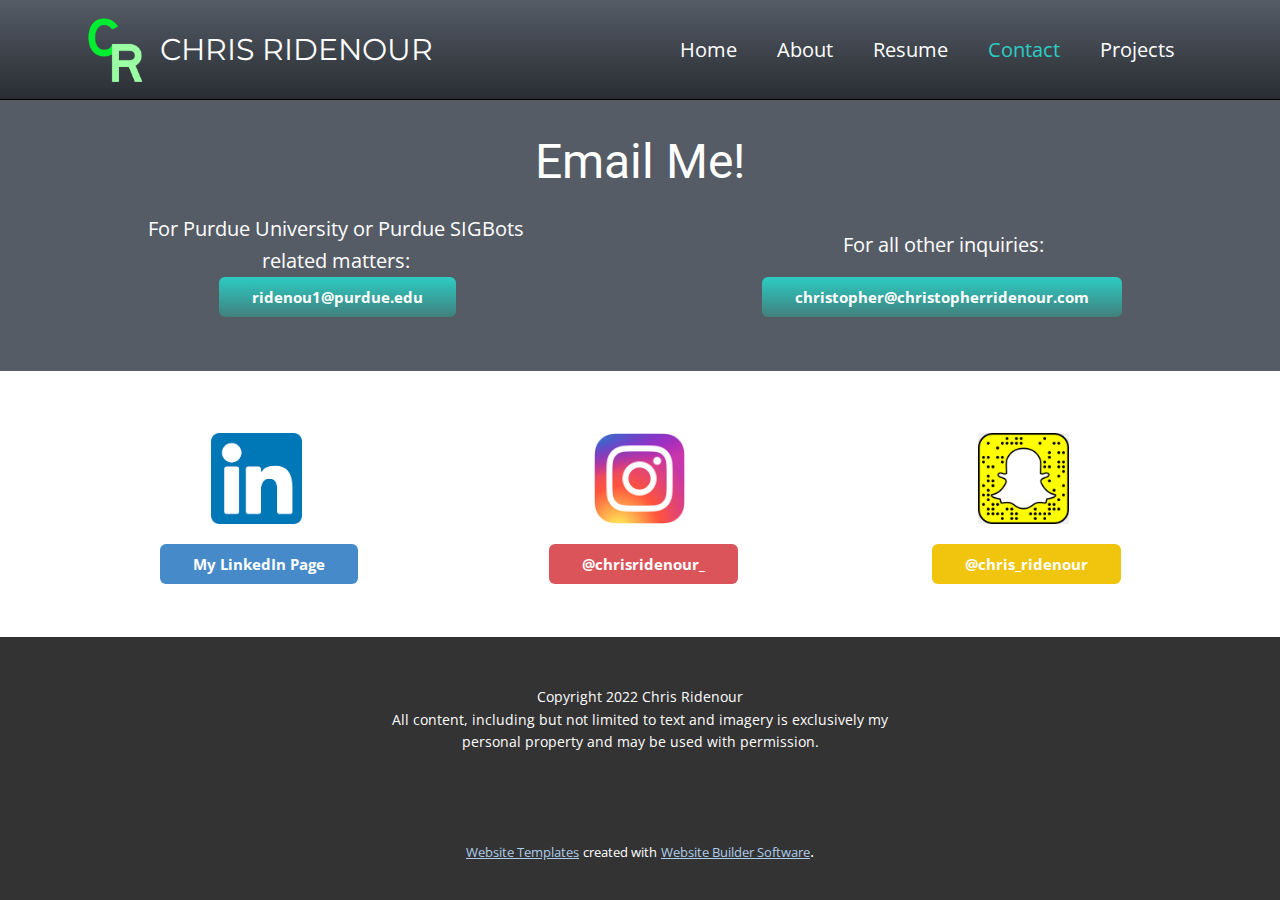
==== Contact.html @ 2ab5c4d6 "Copying Current Export" ====
<!DOCTYPE html>
<html style="font-size: 16px;">
  <head>
    <meta name="viewport" content="width=device-width, initial-scale=1.0">
    <meta charset="utf-8">
    <meta name="keywords" content="Contact Me">
    <meta name="description" content="">
    <meta name="page_type" content="np-template-header-footer-from-plugin">
    <title>Contact</title>
    <link rel="stylesheet" href="nicepage.css" media="screen">
<link rel="stylesheet" href="Contact.css" media="screen">
    <script class="u-script" type="text/javascript" src="jquery.js" defer=""></script>
    <script class="u-script" type="text/javascript" src="nicepage.js" defer=""></script>
    <meta name="generator" content="Nicepage 4.7.1, nicepage.com">
    <link id="u-theme-google-font" rel="stylesheet" href="https://fonts.googleapis.com/css?family=Roboto:100,100i,300,300i,400,400i,500,500i,700,700i,900,900i|Open+Sans:300,300i,400,400i,500,500i,600,600i,700,700i,800,800i">
    <link id="u-page-google-font" rel="stylesheet" href="https://fonts.googleapis.com/css?family=Montserrat:100,100i,200,200i,300,300i,400,400i,500,500i,600,600i,700,700i,800,800i,900,900i">
    
    
    
    <script type="application/ld+json">{
		"@context": "http://schema.org",
		"@type": "Organization",
		"name": "",
		"logo": "images/webpageicon3.png"
}</script>
    <meta name="theme-color" content="#478ac9">
    <meta property="og:title" content="Contact">
    <meta property="og:type" content="website">
  </head>
  <body class="u-body u-xl-mode"><header class="u-border-1 u-border-black u-border-no-left u-border-no-right u-border-no-top u-clearfix u-gradient u-header u-header" id="sec-76c2"><div class="u-clearfix u-sheet u-sheet-1">
        <a href="https://www.christopherridenour.com" class="u-align-left u-image u-logo u-image-1" data-image-width="751" data-image-height="858" title="Logo">
          <img src="images/webpageicon3.png" class="u-logo-image u-logo-image-1">
        </a>
        <p class="u-custom-font u-font-montserrat u-text u-text-body-alt-color u-text-default u-text-1">CHRIS RIDENOUR</p>
        <nav class="u-align-right u-menu u-menu-dropdown u-offcanvas u-menu-1">
          <div class="menu-collapse" style="font-size: 1.25rem; letter-spacing: 0px;">
            <a class="u-button-style u-custom-left-right-menu-spacing u-custom-padding-bottom u-custom-text-active-color u-custom-text-color u-custom-text-hover-color u-custom-top-bottom-menu-spacing u-nav-link u-text-active-palette-1-base u-text-hover-palette-2-base u-text-palette-4-dark-2" href="#" style="">
              <svg class="u-svg-link" viewBox="0 0 24 24"><use xmlns:xlink="http://www.w3.org/1999/xlink" xlink:href="#menu-hamburger"></use></svg>
              <svg class="u-svg-content" version="1.1" id="menu-hamburger" viewBox="0 0 16 16" x="0px" y="0px" xmlns:xlink="http://www.w3.org/1999/xlink" xmlns="http://www.w3.org/2000/svg"><g><rect y="1" width="16" height="2"></rect><rect y="7" width="16" height="2"></rect><rect y="13" width="16" height="2"></rect>
</g></svg>
            </a>
          </div>
          <div class="u-custom-menu u-nav-container">
            <ul class="u-nav u-unstyled u-nav-1"><li class="u-nav-item"><a class="u-button-style u-nav-link u-text-active-palette-4-dark-1 u-text-body-alt-color u-text-hover-palette-4-dark-3" href="Home.html" style="padding: 10px 20px;">Home</a>
</li><li class="u-nav-item"><a class="u-button-style u-nav-link u-text-active-palette-4-dark-1 u-text-body-alt-color u-text-hover-palette-4-dark-3" href="About.html" style="padding: 10px 20px;">About</a>
</li><li class="u-nav-item"><a class="u-button-style u-nav-link u-text-active-palette-4-dark-1 u-text-body-alt-color u-text-hover-palette-4-dark-3" href="Resume.html" style="padding: 10px 20px;">Resume</a>
</li><li class="u-nav-item"><a class="u-button-style u-nav-link u-text-active-palette-4-dark-1 u-text-body-alt-color u-text-hover-palette-4-dark-3" href="Contact.html" style="padding: 10px 20px;">Contact</a>
</li><li class="u-nav-item"><a class="u-button-style u-nav-link u-text-active-palette-4-dark-1 u-text-body-alt-color u-text-hover-palette-4-dark-3" href="Projects.html" style="padding: 10px 20px;">Projects</a>
</li></ul>
          </div>
          <div class="u-custom-menu u-nav-container-collapse">
            <div class="u-black u-container-style u-inner-container-layout u-opacity u-opacity-95 u-sidenav">
              <div class="u-inner-container-layout u-sidenav-overflow">
                <div class="u-menu-close"></div>
                <ul class="u-align-center u-nav u-popupmenu-items u-unstyled u-nav-2"><li class="u-nav-item"><a class="u-button-style u-nav-link" href="Home.html">Home</a>
</li><li class="u-nav-item"><a class="u-button-style u-nav-link" href="About.html">About</a>
</li><li class="u-nav-item"><a class="u-button-style u-nav-link" href="Resume.html">Resume</a>
</li><li class="u-nav-item"><a class="u-button-style u-nav-link" href="Contact.html">Contact</a>
</li><li class="u-nav-item"><a class="u-button-style u-nav-link" href="Projects.html">Projects</a>
</li></ul>
              </div>
            </div>
            <div class="u-black u-menu-overlay u-opacity u-opacity-70"></div>
          </div>
        </nav>
      </div></header>
    <section class="u-clearfix u-palette-5-dark-2 u-section-1" id="sec-0498">
      <div class="u-clearfix u-sheet u-valign-middle-lg u-sheet-1">
        <h1 class="u-text u-text-default u-text-1">Email Me!</h1>
        <p class="u-align-center u-text u-text-2">For Purdue University or Purdue SIGBots related matters:</p>
        <p class="u-align-center u-text u-text-3">For all other inquiries:</p>
        <a href="mailto:christopher@christopherridenour.com" class="u-border-none u-btn u-btn-round u-button-style u-gradient u-hover-palette-1-light-1 u-none u-radius-6 u-text-hover-palette-4-dark-3 u-text-white u-btn-1">christopher@christopherridenour.com</a>
        <a href="mailto:ridenou1@purdue.edu" class="u-border-none u-btn u-btn-round u-button-style u-gradient u-hover-palette-1-light-1 u-none u-radius-6 u-text-hover-palette-4-dark-3 u-text-white u-btn-2">ridenou1@purdue.edu</a>
      </div>
    </section>
    <section class="u-align-center u-clearfix u-white u-section-2" id="sec-2ced">
      <div class="u-clearfix u-sheet u-valign-middle-lg u-valign-middle-xl u-sheet-1">
        <div class="u-expanded-width u-layout-grid u-list u-list-1">
          <div class="u-repeater u-repeater-1">
            <div class="u-align-center u-container-style u-list-item u-repeater-item">
              <div class="u-container-layout u-similar-container u-valign-middle u-container-layout-1"><span class="u-file-icon u-icon u-icon-1"><img src="images/download.png" alt=""></span>
              </div>
            </div>
            <div class="u-align-center u-container-style u-list-item u-repeater-item">
              <div class="u-container-layout u-similar-container u-valign-middle u-container-layout-2"><span class="u-file-icon u-icon u-icon-2"><img src="images/Instagram_logo_2016.svg.webp" alt=""></span>
              </div>
            </div>
            <div class="u-align-center u-container-style u-list-item u-repeater-item">
              <div class="u-container-layout u-similar-container u-valign-middle u-container-layout-3"><span class="u-file-icon u-icon u-icon-3"><img src="images/png-transparent-snapchat-logo-snapchat-logo-snap-inc-snapchat-text-smiley-sticker.png" alt=""></span>
              </div>
            </div>
          </div>
        </div>
        <a href="https://www.linkedin.com/in/chrisjridenour/" class="u-btn u-btn-round u-button-style u-hover-palette-1-light-1 u-palette-1-base u-radius-6 u-btn-1">My LinkedIn Page</a>
        <a href="https://www.instagram.com/chrisridenour_/" class="u-border-none u-btn u-btn-round u-button-style u-hover-palette-2-dark-1 u-palette-2-base u-radius-6 u-btn-2">@chrisridenour_</a>
        <a href="https://www.snapchat.com/add/chris_ridenour?share_id=NzA5QkUx&amp;locale=en_US" class="u-border-none u-btn u-btn-round u-button-style u-hover-palette-3-light-1 u-palette-3-base u-radius-6 u-text-white u-btn-3">@chris_ridenour</a>
      </div>
    </section>
    
    
    <footer class="u-align-center u-clearfix u-footer u-grey-80 u-footer" id="sec-2fef"><div class="u-clearfix u-sheet u-sheet-1">
        <p class="u-align-center u-small-text u-text u-text-variant u-text-1">Copyright 2022 Chris Ridenour<br>All content, including but not limited to text and imagery is exclusively my personal property and may be used with permission.<br>
        </p>
      </div></footer>
    <section class="u-backlink u-clearfix u-grey-80">
      <a class="u-link" href="https://nicepage.com/website-templates" target="_blank">
        <span>Website Templates</span>
      </a>
      <p class="u-text">
        <span>created with</span>
      </p>
      <a class="u-link" href="" target="_blank">
        <span>Website Builder Software</span>
      </a>. 
    </section>
  </body>
</html>
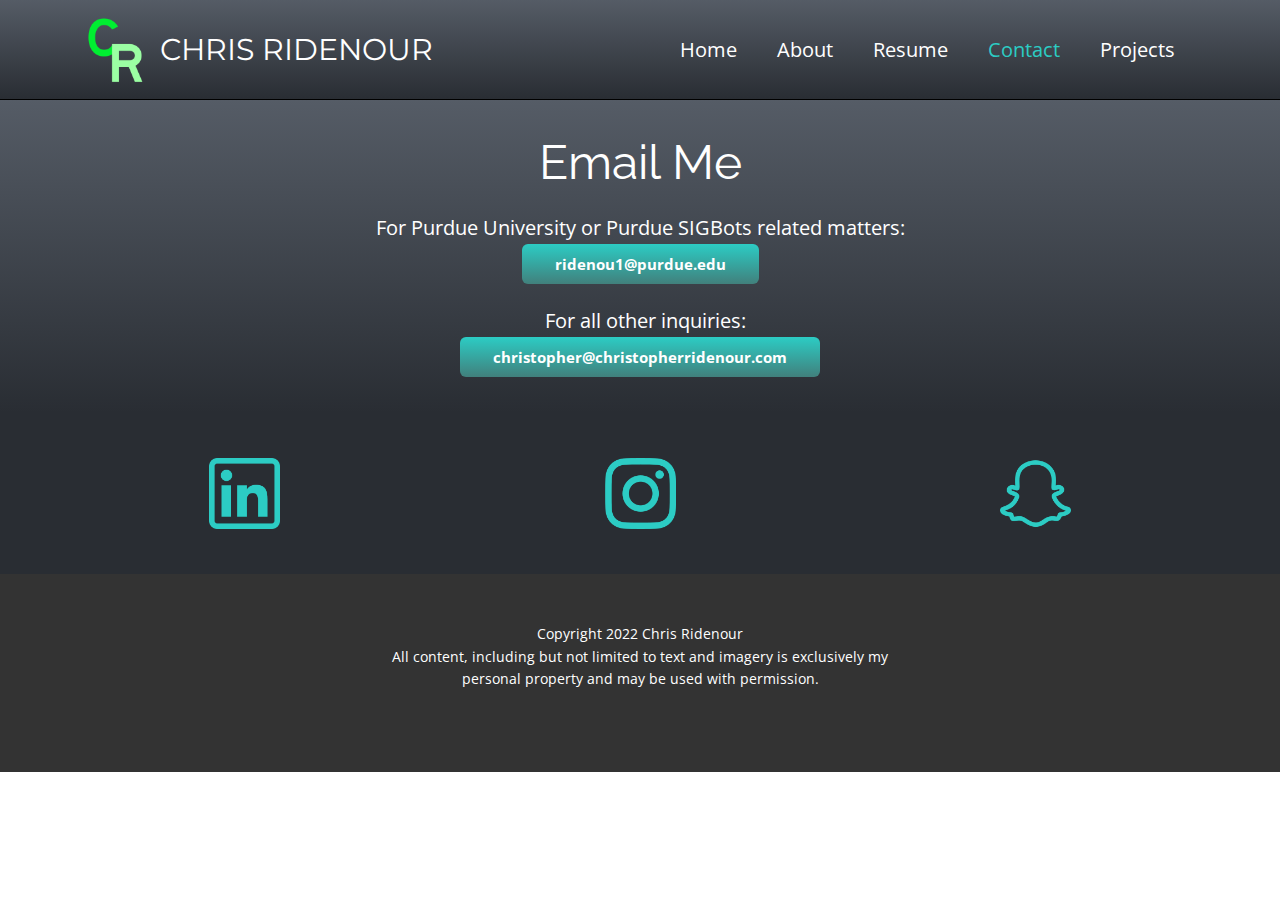
==== commit dbe11bc0: "Remove footer - add python to new repo" ====
--- a/Contact.html
+++ b/Contact.html
@@ -13,7 +13,7 @@
     <script class="u-script" type="text/javascript" src="nicepage.js" defer=""></script>
     <meta name="generator" content="Nicepage 4.7.1, nicepage.com">
     <link id="u-theme-google-font" rel="stylesheet" href="https://fonts.googleapis.com/css?family=Roboto:100,100i,300,300i,400,400i,500,500i,700,700i,900,900i|Open+Sans:300,300i,400,400i,500,500i,600,600i,700,700i,800,800i">
-    <link id="u-page-google-font" rel="stylesheet" href="https://fonts.googleapis.com/css?family=Montserrat:100,100i,200,200i,300,300i,400,400i,500,500i,600,600i,700,700i,800,800i,900,900i">
+    <link id="u-page-google-font" rel="stylesheet" href="https://fonts.googleapis.com/css?family=Raleway:100,100i,200,200i,300,300i,400,400i,500,500i,600,600i,700,700i,800,800i,900,900i|Montserrat:100,100i,200,200i,300,300i,400,400i,500,500i,600,600i,700,700i,800,800i,900,900i">
     
     
     
@@ -64,36 +64,29 @@
           </div>
         </nav>
       </div></header>
-    <section class="u-clearfix u-palette-5-dark-2 u-section-1" id="sec-0498">
-      <div class="u-clearfix u-sheet u-valign-middle-lg u-sheet-1">
-        <h1 class="u-text u-text-default u-text-1">Email Me!</h1>
-        <p class="u-align-center u-text u-text-2">For Purdue University or Purdue SIGBots related matters:</p>
-        <p class="u-align-center u-text u-text-3">For all other inquiries:</p>
-        <a href="mailto:christopher@christopherridenour.com" class="u-border-none u-btn u-btn-round u-button-style u-gradient u-hover-palette-1-light-1 u-none u-radius-6 u-text-hover-palette-4-dark-3 u-text-white u-btn-1">christopher@christopherridenour.com</a>
-        <a href="mailto:ridenou1@purdue.edu" class="u-border-none u-btn u-btn-round u-button-style u-gradient u-hover-palette-1-light-1 u-none u-radius-6 u-text-hover-palette-4-dark-3 u-text-white u-btn-2">ridenou1@purdue.edu</a>
+    <section class="u-clearfix u-gradient u-section-1" id="sec-0498">
+      <div class="u-clearfix u-sheet u-valign-middle-lg u-valign-middle-xl u-sheet-1">
+        <h1 class="u-custom-font u-font-raleway u-text u-text-body-alt-color u-text-default u-text-1">Email Me</h1>
+        <p class="u-align-center u-text u-text-body-alt-color u-text-2">For Purdue University or Purdue SIGBots related matters:</p>
+        <a href="mailto:ridenou1@purdue.edu" class="u-border-none u-btn u-btn-round u-button-style u-gradient u-hover-palette-1-light-1 u-none u-radius-6 u-text-hover-palette-4-dark-3 u-text-white u-btn-1">ridenou1@purdue.edu</a>
+        <p class="u-align-right u-text u-text-body-alt-color u-text-3">For all other inquiries:</p>
+        <a href="mailto:christopher@christopherridenour.com" class="u-border-none u-btn u-btn-round u-button-style u-gradient u-hover-palette-1-light-1 u-none u-radius-6 u-text-hover-palette-4-dark-3 u-text-white u-btn-2">christopher@christopherridenour.com</a>
       </div>
     </section>
-    <section class="u-align-center u-clearfix u-white u-section-2" id="sec-2ced">
-      <div class="u-clearfix u-sheet u-valign-middle-lg u-valign-middle-xl u-sheet-1">
-        <div class="u-expanded-width u-layout-grid u-list u-list-1">
-          <div class="u-repeater u-repeater-1">
-            <div class="u-align-center u-container-style u-list-item u-repeater-item">
-              <div class="u-container-layout u-similar-container u-valign-middle u-container-layout-1"><span class="u-file-icon u-icon u-icon-1"><img src="images/download.png" alt=""></span>
-              </div>
-            </div>
-            <div class="u-align-center u-container-style u-list-item u-repeater-item">
-              <div class="u-container-layout u-similar-container u-valign-middle u-container-layout-2"><span class="u-file-icon u-icon u-icon-2"><img src="images/Instagram_logo_2016.svg.webp" alt=""></span>
-              </div>
-            </div>
-            <div class="u-align-center u-container-style u-list-item u-repeater-item">
-              <div class="u-container-layout u-similar-container u-valign-middle u-container-layout-3"><span class="u-file-icon u-icon u-icon-3"><img src="images/png-transparent-snapchat-logo-snapchat-logo-snap-inc-snapchat-text-smiley-sticker.png" alt=""></span>
-              </div>
-            </div>
-          </div>
+    <section class="u-clearfix u-palette-5-dark-3 u-section-2" id="sec-c8b1">
+      <div class="u-clearfix u-sheet u-valign-middle u-sheet-1">
+        <div class="u-social-icons u-spacing-10 u-social-icons-1">
+          <a class="u-social-url" title="LinkedIn" target="_blank" href="https://www.linkedin.com/in/chrisjridenour/"><span class="u-file-icon u-icon u-social-facebook u-social-icon u-text-palette-4-dark-1 u-icon-1"><img src="images/6.png" alt=""></span>
+          </a>
         </div>
-        <a href="https://www.linkedin.com/in/chrisjridenour/" class="u-btn u-btn-round u-button-style u-hover-palette-1-light-1 u-palette-1-base u-radius-6 u-btn-1">My LinkedIn Page</a>
-        <a href="https://www.instagram.com/chrisridenour_/" class="u-border-none u-btn u-btn-round u-button-style u-hover-palette-2-dark-1 u-palette-2-base u-radius-6 u-btn-2">@chrisridenour_</a>
-        <a href="https://www.snapchat.com/add/chris_ridenour?share_id=NzA5QkUx&amp;locale=en_US" class="u-border-none u-btn u-btn-round u-button-style u-hover-palette-3-light-1 u-palette-3-base u-radius-6 u-text-white u-btn-3">@chris_ridenour</a>
+        <div class="u-social-icons u-spacing-10 u-social-icons-2">
+          <a class="u-social-url" title="facebook" target="_blank" href="https://facebook.com/name"><span class="u-file-icon u-icon u-social-facebook u-social-icon u-text-palette-4-dark-1 u-icon-2"><img src="images/7.png" alt=""></span>
+          </a>
+        </div>
+        <div class="u-social-icons u-spacing-10 u-social-icons-3">
+          <a class="u-social-url" title="Snapchat" target="_blank" href="https://www.snapchat.com/add/chris_ridenour?share_id=NzA5QkUx&amp;locale=en_US"><span class="u-file-icon u-icon u-social-facebook u-social-icon u-text-palette-4-dark-1 u-icon-3"><img src="images/8.png" alt=""></span>
+          </a>
+        </div>
       </div>
     </section>
     
@@ -103,15 +96,4 @@
         </p>
       </div></footer>
     <section class="u-backlink u-clearfix u-grey-80">
-      <a class="u-link" href="https://nicepage.com/website-templates" target="_blank">
-        <span>Website Templates</span>
-      </a>
-      <p class="u-text">
-        <span>created with</span>
-      </p>
-      <a class="u-link" href="" target="_blank">
-        <span>Website Builder Software</span>
-      </a>. 
-    </section>
-  </body>
 </html>--- a/Contact.css
+++ b/Contact.css
@@ -1,9 +1,9 @@
  .u-section-1 {
-  background-image: none;
+  background-image: linear-gradient(#555c66, #292d33);
 }
 
 .u-section-1 .u-sheet-1 {
-  min-height: 271px;
+  min-height: 313px;
 }
 
 .u-section-1 .u-text-1 {
@@ -12,12 +12,8 @@
 
 .u-section-1 .u-text-2 {
   font-size: 1.25rem;
-  margin: 25px 661px 0 53px;
-}
-
-.u-section-1 .u-text-3 {
-  font-size: 1.25rem;
-  margin: -48px 53px 0 660px;
+  width: 554px;
+  margin: 24px auto 0;
 }
 
 .u-section-1 .u-btn-1 {
@@ -25,8 +21,14 @@
   font-weight: 700;
   font-size: 0.9375rem;
   background-image: linear-gradient(#2cccc4, #41807c);
-  margin: 16px 88px 0 auto;
+  margin: 0 auto;
   padding: 8px 33px;
+}
+
+.u-section-1 .u-text-3 {
+  font-size: 1.25rem;
+  width: 212px;
+  margin: 21px auto 0;
 }
 
 .u-section-1 .u-btn-2 {
@@ -34,46 +36,40 @@
   font-weight: 700;
   font-size: 0.9375rem;
   background-image: linear-gradient(#2cccc4, #41807c);
-  margin: -40px auto 54px 149px;
+  margin: 0 auto 36px;
   padding: 8px 33px;
 }
 
 @media (max-width: 1199px) {
-  .u-section-1 .u-sheet-1 {
-    min-height: 263px;
-  }
-
   .u-section-1 .u-text-1 {
-    margin-top: 37px;
+    margin-top: 111px;
   }
 
   .u-section-1 .u-text-2 {
     width: auto;
     margin-top: 20px;
     margin-right: 513px;
-    margin-left: 0;
+  }
+
+  .u-section-1 .u-btn-1 {
+    margin-left: 97px;
   }
 
   .u-section-1 .u-text-3 {
     width: auto;
-    margin-right: 0;
-    margin-left: 513px;
-  }
-
-  .u-section-1 .u-btn-1 {
-    margin-top: 30px;
+    margin-top: -102px;
+  }
+
+  .u-section-1 .u-btn-2 {
+    margin-top: 133px;
     margin-right: 36px;
-  }
-
-  .u-section-1 .u-btn-2 {
-    margin-bottom: 37px;
-    margin-left: 97px;
+    margin-bottom: 0;
   }
 }
 
 @media (max-width: 991px) {
-  .u-section-1 .u-sheet-1 {
-    min-height: 249px;
+  .u-section-1 .u-text-1 {
+    margin-top: 37px;
   }
 
   .u-section-1 .u-text-2 {
@@ -81,294 +77,159 @@
     margin-right: 386px;
   }
 
-  .u-section-1 .u-text-3 {
+  .u-section-1 .u-btn-1 {
+    margin-left: 50px;
+  }
+
+  .u-section-1 .u-text-3 {
+    margin-top: -88px;
     margin-right: 36px;
     margin-left: 400px;
   }
 
-  .u-section-1 .u-btn-1 {
-    margin-top: 16px;
-    margin-right: 0;
-  }
-
-  .u-section-1 .u-btn-2 {
-    margin-bottom: 16px;
-    margin-left: 50px;
+  .u-section-1 .u-btn-2 {
+    margin-top: 119px;
+    margin-right: auto;
   }
 }
 
 @media (max-width: 767px) {
-  .u-section-1 .u-sheet-1 {
-    min-height: 337px;
-  }
-
   .u-section-1 .u-text-2 {
     margin-right: 270px;
   }
 
-  .u-section-1 .u-text-3 {
-    margin-top: 20px;
+  .u-section-1 .u-btn-1 {
+    margin-top: -61px;
+    margin-left: auto;
+  }
+
+  .u-section-1 .u-text-3 {
+    margin-top: 41px;
     margin-right: 376px;
-    margin-left: 0;
-  }
-
-  .u-section-1 .u-btn-1 {
+    margin-left: auto;
+  }
+
+  .u-section-1 .u-btn-2 {
     margin-top: -52px;
-  }
-
-  .u-section-1 .u-btn-2 {
-    margin: -133px 0 60px auto;
+    margin-bottom: 60px;
   }
 }
 
 @media (max-width: 575px) {
-  .u-section-1 .u-sheet-1 {
-    min-height: 382px;
-  }
-
   .u-section-1 .u-text-2 {
     margin-top: 11px;
     margin-left: 27px;
     margin-right: 27px;
   }
 
+  .u-section-1 .u-btn-1 {
+    margin-top: 7px;
+  }
+
   .u-section-1 .u-text-3 {
     width: 252px;
-    margin-top: 91px;
-    margin-left: auto;
+    margin-top: 44px;
     margin-right: auto;
   }
 
-  .u-section-1 .u-btn-1 {
+  .u-section-1 .u-btn-2 {
     margin-top: 11px;
-    margin-left: 0;
+    margin-bottom: 9px;
+    padding-left: 25px;
     padding-right: 25px;
-    padding-left: 25px;
-  }
-
-  .u-section-1 .u-btn-2 {
-    margin-top: -167px;
-    margin-right: auto;
   }
 } .u-section-2 {
   background-image: none;
 }
 
 .u-section-2 .u-sheet-1 {
-  min-height: 266px;
-}
-
-.u-section-2 .u-list-1 {
-  grid-template-rows: auto;
-  margin-top: 43px;
-  margin-bottom: 0;
-}
-
-.u-section-2 .u-repeater-1 {
-  grid-template-columns: calc(33.3333% - 6.66667px) calc(33.3333% - 6.66667px) calc(33.3333% - 6.66667px);
-  grid-gap: 10px 10px;
-}
-
-.u-section-2 .u-container-layout-1 {
-  padding: 9px 30px;
+  min-height: 160px;
+}
+
+.u-section-2 .u-social-icons-1 {
+  height: 71px;
+  min-height: 16px;
+  width: 71px;
+  min-width: 16px;
+  margin: 45px auto 0 139px;
 }
 
 .u-section-2 .u-icon-1 {
-  height: 91px;
-  width: 91px;
-  margin: 0 auto;
-  padding: 0;
-}
-
-.u-section-2 .u-container-layout-2 {
-  padding: 9px 30px;
+  height: 100%;
+}
+
+.u-section-2 .u-social-icons-2 {
+  height: 71px;
+  min-height: 16px;
+  width: 71px;
+  min-width: 16px;
+  margin: -71px auto 0;
 }
 
 .u-section-2 .u-icon-2 {
-  height: 91px;
-  width: 91px;
-  margin: 0 auto;
-  padding: 0;
-}
-
-.u-section-2 .u-container-layout-3 {
-  padding: 9px 30px;
+  height: 100%;
+}
+
+.u-section-2 .u-social-icons-3 {
+  height: 71px;
+  min-height: 16px;
+  width: 71px;
+  min-width: 16px;
+  margin: -71px auto 45px 930px;
 }
 
 .u-section-2 .u-icon-3 {
-  height: 91px;
-  width: 91px;
-  margin: 0 auto;
-  padding: 0;
-}
-
-.u-section-2 .u-btn-1 {
-  border-style: none;
-  font-weight: 700;
-  font-size: 0.9375rem;
-  align-self: center;
-  margin: 11px auto 0 90px;
-  padding: 8px 33px;
-}
-
-.u-section-2 .u-btn-2 {
-  border-style: none;
-  font-weight: 700;
-  font-size: 0.9375rem;
-  background-image: none;
-  align-self: center;
-  margin: -40px auto 0 479px;
-  padding: 8px 33px;
-}
-
-.u-section-2 .u-btn-3 {
-  border-style: none;
-  font-weight: 700;
-  font-size: 0.9375rem;
-  background-image: none;
-  margin: -40px auto 43px 862px;
-  padding: 8px 33px;
+  height: 100%;
 }
 
 @media (max-width: 1199px) {
-  .u-section-2 .u-sheet-1 {
-    min-height: 256px;
-  }
-
-  .u-section-2 .u-btn-1 {
-    margin-top: 7px;
-    margin-left: 54px;
-  }
-
-  .u-section-2 .u-btn-2 {
-    margin-left: auto;
-  }
-
-  .u-section-2 .u-btn-3 {
-    margin-right: 59px;
-    margin-left: auto;
+  .u-section-2 .u-social-icons-1 {
+    margin-left: 70px;
+  }
+
+  .u-section-2 .u-icon-1 {
+    color: rgb(59, 89, 152) !important;
+  }
+
+  .u-section-2 .u-social-icons-2 {
+    margin-left: 365px;
+  }
+
+  .u-section-2 .u-social-icons-3 {
+    margin-left: 800px;
   }
 }
 
 @media (max-width: 991px) {
-  .u-section-2 .u-sheet-1 {
-    min-height: 268px;
-  }
-
-  .u-section-2 .u-repeater-1 {
-    min-height: 120px;
-  }
-
-  .u-section-2 .u-btn-1 {
-    margin-top: 15px;
-    margin-left: 18px;
-  }
-
-  .u-section-2 .u-btn-3 {
-    margin-right: 23px;
-    margin-bottom: 50px;
+  .u-section-2 .u-social-icons-2 {
+    margin-left: 255px;
+  }
+
+  .u-section-2 .u-social-icons-3 {
+    margin-left: 580px;
   }
 }
 
 @media (max-width: 767px) {
-  .u-section-2 .u-sheet-1 {
-    min-height: 226px;
-  }
-
-  .u-section-2 .u-repeater-1 {
-    min-height: 123px;
-  }
-
-  .u-section-2 .u-container-layout-1 {
-    padding-left: 10px;
-    padding-right: 10px;
-  }
-
-  .u-section-2 .u-container-layout-2 {
-    padding-left: 10px;
-    padding-right: 10px;
-  }
-
-  .u-section-2 .u-container-layout-3 {
-    padding-left: 10px;
-    padding-right: 10px;
-  }
-
-  .u-section-2 .u-btn-1 {
-    margin-top: 0;
-    margin-left: 0;
-    padding-right: 19px;
-    padding-left: 17px;
-  }
-
-  .u-section-2 .u-btn-2 {
-    padding-right: 25px;
-    padding-left: 25px;
-  }
-
-  .u-section-2 .u-btn-3 {
-    margin-right: 0;
-    margin-bottom: 20px;
-    padding-right: 23px;
-    padding-left: 22px;
+  .u-section-2 .u-social-icons-2 {
+    margin-left: 165px;
+  }
+
+  .u-section-2 .u-social-icons-3 {
+    margin-left: 400px;
   }
 }
 
 @media (max-width: 575px) {
-  .u-section-2 .u-sheet-1 {
-    min-height: 434px;
-  }
-
-  .u-section-2 .u-list-1 {
-    height: auto;
-  }
-
-  .u-section-2 .u-repeater-1 {
-    grid-template-columns: 100%;
-    min-height: 233px;
-  }
-
-  .u-section-2 .u-container-layout-1 {
-    padding-top: 6px;
-    padding-bottom: 6px;
-  }
-
-  .u-section-2 .u-icon-1 {
-    margin-left: 0;
-  }
-
-  .u-section-2 .u-container-layout-2 {
-    padding-top: 6px;
-    padding-bottom: 6px;
-  }
-
-  .u-section-2 .u-icon-2 {
-    margin-left: 0;
-  }
-
-  .u-section-2 .u-container-layout-3 {
-    padding-top: 6px;
-    padding-bottom: 6px;
-  }
-
-  .u-section-2 .u-icon-3 {
-    margin-left: 0;
-  }
-
-  .u-section-2 .u-btn-1 {
-    margin-top: -299px;
-    margin-right: 30px;
-    margin-left: auto;
-  }
-
-  .u-section-2 .u-btn-2 {
-    margin-top: 74px;
-    margin-right: 28px;
-  }
-
-  .u-section-2 .u-btn-3 {
-    margin-top: 74px;
-    margin-right: 30px;
-    margin-bottom: 60px;
+  .u-section-2 .u-social-icons-1 {
+    margin-left: 72px;
+  }
+
+  .u-section-2 .u-social-icons-2 {
+    margin-left: 67px;
+  }
+
+  .u-section-2 .u-social-icons-3 {
+    margin-left: 202px;
   }
 }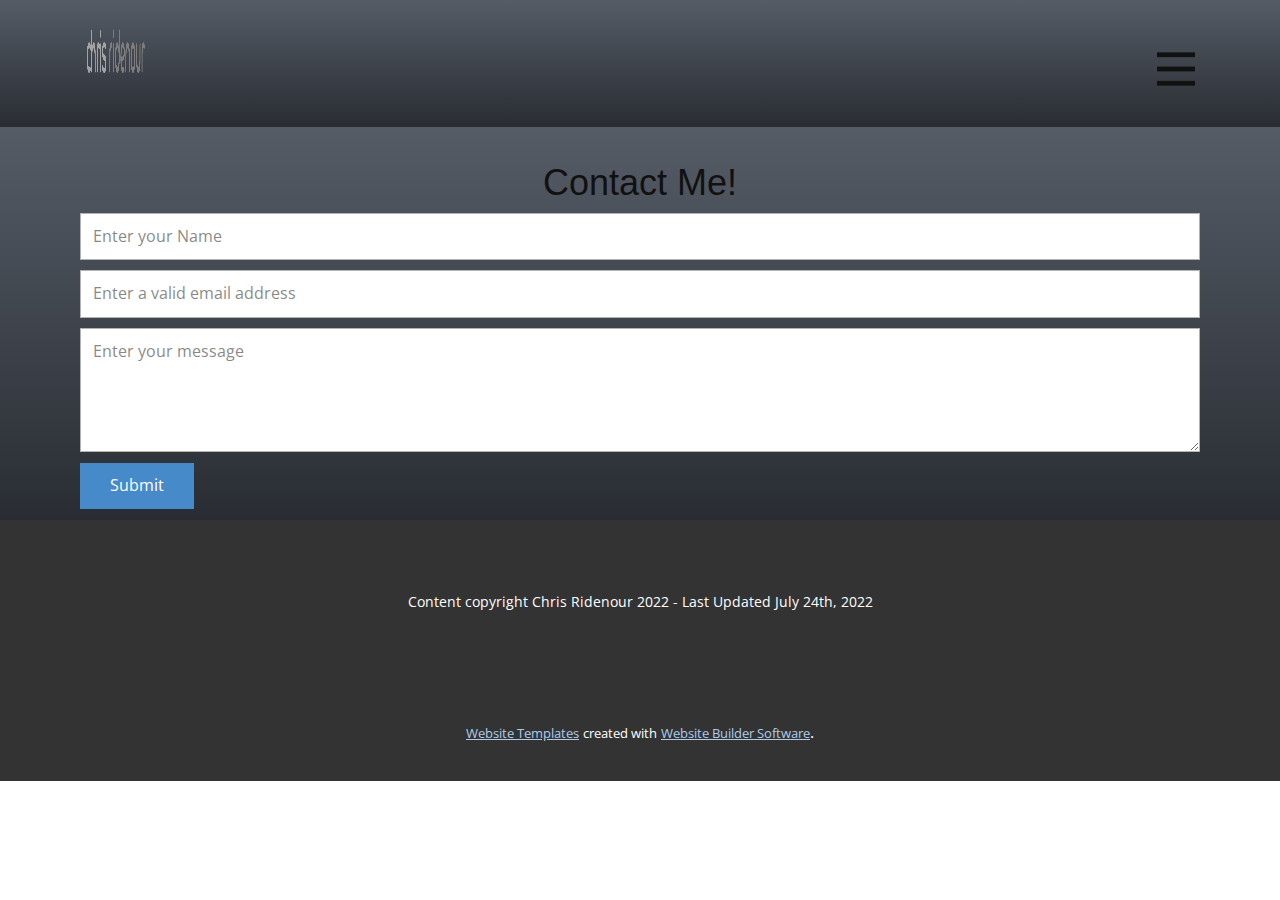
==== commit ab67069c: "Minor image change, need to refine" ====
--- a/Contact.html
+++ b/Contact.html
@@ -1,99 +1,103 @@
 <!DOCTYPE html>
-<html style="font-size: 16px;">
-  <head>
+<html style="font-size: 16px;" lang="en"><head>
     <meta name="viewport" content="width=device-width, initial-scale=1.0">
     <meta charset="utf-8">
-    <meta name="keywords" content="Contact Me">
+    <meta name="keywords" content="Contact Me!">
     <meta name="description" content="">
-    <meta name="page_type" content="np-template-header-footer-from-plugin">
     <title>Contact</title>
     <link rel="stylesheet" href="nicepage.css" media="screen">
 <link rel="stylesheet" href="Contact.css" media="screen">
     <script class="u-script" type="text/javascript" src="jquery.js" defer=""></script>
     <script class="u-script" type="text/javascript" src="nicepage.js" defer=""></script>
-    <meta name="generator" content="Nicepage 4.7.1, nicepage.com">
-    <link id="u-theme-google-font" rel="stylesheet" href="https://fonts.googleapis.com/css?family=Roboto:100,100i,300,300i,400,400i,500,500i,700,700i,900,900i|Open+Sans:300,300i,400,400i,500,500i,600,600i,700,700i,800,800i">
-    <link id="u-page-google-font" rel="stylesheet" href="https://fonts.googleapis.com/css?family=Raleway:100,100i,200,200i,300,300i,400,400i,500,500i,600,600i,700,700i,800,800i,900,900i|Montserrat:100,100i,200,200i,300,300i,400,400i,500,500i,600,600i,700,700i,800,800i,900,900i">
-    
+    <meta name="generator" content="Nicepage 4.13.4, nicepage.com">
+    <link id="u-theme-google-font" rel="stylesheet" href="https://fonts.googleapis.com/css?family=Montserrat:100,100i,200,200i,300,300i,400,400i,500,500i,600,600i,700,700i,800,800i,900,900i|Open+Sans:300,300i,400,400i,500,500i,600,600i,700,700i,800,800i">
     
     
     <script type="application/ld+json">{
 		"@context": "http://schema.org",
 		"@type": "Organization",
 		"name": "",
-		"logo": "images/webpageicon3.png"
+		"logo": "images/logo.png"
 }</script>
-    <meta name="theme-color" content="#478ac9">
+    <meta name="theme-color" content="#17252a">
     <meta property="og:title" content="Contact">
     <meta property="og:type" content="website">
   </head>
-  <body class="u-body u-xl-mode"><header class="u-border-1 u-border-black u-border-no-left u-border-no-right u-border-no-top u-clearfix u-gradient u-header u-header" id="sec-76c2"><div class="u-clearfix u-sheet u-sheet-1">
-        <a href="https://www.christopherridenour.com" class="u-align-left u-image u-logo u-image-1" data-image-width="751" data-image-height="858" title="Logo">
-          <img src="images/webpageicon3.png" class="u-logo-image u-logo-image-1">
+  <body class="u-body u-xl-mode"><header class="u-clearfix u-header u-palette-5-base u-header" id="sec-7cec"><div class="u-clearfix u-sheet u-sheet-1">
+        <a href="Home.html" data-page-id="673306111" class="u-image u-logo u-image-1" title="Home" data-image-width="1392" data-image-height="238">
+          <img src="images/logo.png" class="u-logo-image u-logo-image-1">
         </a>
-        <p class="u-custom-font u-font-montserrat u-text u-text-body-alt-color u-text-default u-text-1">CHRIS RIDENOUR</p>
-        <nav class="u-align-right u-menu u-menu-dropdown u-offcanvas u-menu-1">
-          <div class="menu-collapse" style="font-size: 1.25rem; letter-spacing: 0px;">
-            <a class="u-button-style u-custom-left-right-menu-spacing u-custom-padding-bottom u-custom-text-active-color u-custom-text-color u-custom-text-hover-color u-custom-top-bottom-menu-spacing u-nav-link u-text-active-palette-1-base u-text-hover-palette-2-base u-text-palette-4-dark-2" href="#" style="">
+        <nav class="u-menu u-menu-dropdown u-offcanvas u-menu-1" data-responsive-from="XL">
+          <div class="menu-collapse" style="font-size: 1rem; letter-spacing: 0px; font-weight: 500;" wfd-invisible="true">
+            <a class="u-button-style u-custom-active-color u-custom-border u-custom-border-color u-custom-hover-color u-custom-left-right-menu-spacing u-custom-padding-bottom u-custom-text-active-color u-custom-text-color u-custom-text-hover-color u-custom-top-bottom-menu-spacing u-nav-link u-text-active-palette-1-base u-text-hover-palette-2-base" href="#" style="padding: 10px 0px; font-size: calc(1em + 22px);">
               <svg class="u-svg-link" viewBox="0 0 24 24"><use xmlns:xlink="http://www.w3.org/1999/xlink" xlink:href="#menu-hamburger"></use></svg>
               <svg class="u-svg-content" version="1.1" id="menu-hamburger" viewBox="0 0 16 16" x="0px" y="0px" xmlns:xlink="http://www.w3.org/1999/xlink" xmlns="http://www.w3.org/2000/svg"><g><rect y="1" width="16" height="2"></rect><rect y="7" width="16" height="2"></rect><rect y="13" width="16" height="2"></rect>
 </g></svg>
             </a>
           </div>
-          <div class="u-custom-menu u-nav-container">
-            <ul class="u-nav u-unstyled u-nav-1"><li class="u-nav-item"><a class="u-button-style u-nav-link u-text-active-palette-4-dark-1 u-text-body-alt-color u-text-hover-palette-4-dark-3" href="Home.html" style="padding: 10px 20px;">Home</a>
-</li><li class="u-nav-item"><a class="u-button-style u-nav-link u-text-active-palette-4-dark-1 u-text-body-alt-color u-text-hover-palette-4-dark-3" href="About.html" style="padding: 10px 20px;">About</a>
-</li><li class="u-nav-item"><a class="u-button-style u-nav-link u-text-active-palette-4-dark-1 u-text-body-alt-color u-text-hover-palette-4-dark-3" href="Resume.html" style="padding: 10px 20px;">Resume</a>
-</li><li class="u-nav-item"><a class="u-button-style u-nav-link u-text-active-palette-4-dark-1 u-text-body-alt-color u-text-hover-palette-4-dark-3" href="Contact.html" style="padding: 10px 20px;">Contact</a>
-</li><li class="u-nav-item"><a class="u-button-style u-nav-link u-text-active-palette-4-dark-1 u-text-body-alt-color u-text-hover-palette-4-dark-3" href="Projects.html" style="padding: 10px 20px;">Projects</a>
+          <div class="u-custom-menu u-nav-container" wfd-invisible="true">
+            <ul class="u-nav u-spacing-2 u-unstyled u-nav-1"><li class="u-nav-item"><a class="u-active-grey-5 u-button-style u-hover-grey-10 u-nav-link u-text-active-grey-90 u-text-grey-90 u-text-hover-grey-90" href="Home.html" style="padding: 10px 20px;">Home</a>
+</li><li class="u-nav-item"><a class="u-active-grey-5 u-button-style u-hover-grey-10 u-nav-link u-text-active-grey-90 u-text-grey-90 u-text-hover-grey-90" href="Contact.html" style="padding: 10px 20px;">Contact</a>
+</li><li class="u-nav-item"><a class="u-active-grey-5 u-button-style u-hover-grey-10 u-nav-link u-text-active-grey-90 u-text-grey-90 u-text-hover-grey-90" href="https://www.linkedin.com/in/chrisjridenour/" style="padding: 10px 20px;">LinkedIn</a>
 </li></ul>
           </div>
-          <div class="u-custom-menu u-nav-container-collapse">
+          <div class="u-custom-menu u-nav-container-collapse" wfd-invisible="true">
             <div class="u-black u-container-style u-inner-container-layout u-opacity u-opacity-95 u-sidenav">
               <div class="u-inner-container-layout u-sidenav-overflow">
                 <div class="u-menu-close"></div>
                 <ul class="u-align-center u-nav u-popupmenu-items u-unstyled u-nav-2"><li class="u-nav-item"><a class="u-button-style u-nav-link" href="Home.html">Home</a>
-</li><li class="u-nav-item"><a class="u-button-style u-nav-link" href="About.html">About</a>
-</li><li class="u-nav-item"><a class="u-button-style u-nav-link" href="Resume.html">Resume</a>
 </li><li class="u-nav-item"><a class="u-button-style u-nav-link" href="Contact.html">Contact</a>
-</li><li class="u-nav-item"><a class="u-button-style u-nav-link" href="Projects.html">Projects</a>
+</li><li class="u-nav-item"><a class="u-button-style u-nav-link" href="https://www.linkedin.com/in/chrisjridenour/">LinkedIn</a>
 </li></ul>
               </div>
             </div>
-            <div class="u-black u-menu-overlay u-opacity u-opacity-70"></div>
+            <div class="u-black u-menu-overlay u-opacity u-opacity-70" wfd-invisible="true"></div>
           </div>
         </nav>
       </div></header>
-    <section class="u-clearfix u-gradient u-section-1" id="sec-0498">
-      <div class="u-clearfix u-sheet u-valign-middle-lg u-valign-middle-xl u-sheet-1">
-        <h1 class="u-custom-font u-font-raleway u-text u-text-body-alt-color u-text-default u-text-1">Email Me</h1>
-        <p class="u-align-center u-text u-text-body-alt-color u-text-2">For Purdue University or Purdue SIGBots related matters:</p>
-        <a href="mailto:ridenou1@purdue.edu" class="u-border-none u-btn u-btn-round u-button-style u-gradient u-hover-palette-1-light-1 u-none u-radius-6 u-text-hover-palette-4-dark-3 u-text-white u-btn-1">ridenou1@purdue.edu</a>
-        <p class="u-align-right u-text u-text-body-alt-color u-text-3">For all other inquiries:</p>
-        <a href="mailto:christopher@christopherridenour.com" class="u-border-none u-btn u-btn-round u-button-style u-gradient u-hover-palette-1-light-1 u-none u-radius-6 u-text-hover-palette-4-dark-3 u-text-white u-btn-2">christopher@christopherridenour.com</a>
-      </div>
-    </section>
-    <section class="u-clearfix u-palette-5-dark-3 u-section-2" id="sec-c8b1">
+    <section class="u-align-center u-clearfix u-palette-3-base u-section-1" id="sec-551e">
       <div class="u-clearfix u-sheet u-valign-middle u-sheet-1">
-        <div class="u-social-icons u-spacing-10 u-social-icons-1">
-          <a class="u-social-url" title="LinkedIn" target="_blank" href="https://www.linkedin.com/in/chrisjridenour/"><span class="u-file-icon u-icon u-social-facebook u-social-icon u-text-palette-4-dark-1 u-icon-1"><img src="images/6.png" alt=""></span>
-          </a>
-        </div>
-        <div class="u-social-icons u-spacing-10 u-social-icons-2">
-          <a class="u-social-url" title="facebook" target="_blank" href="https://facebook.com/name"><span class="u-file-icon u-icon u-social-facebook u-social-icon u-text-palette-4-dark-1 u-icon-2"><img src="images/7.png" alt=""></span>
-          </a>
-        </div>
-        <div class="u-social-icons u-spacing-10 u-social-icons-3">
-          <a class="u-social-url" title="Snapchat" target="_blank" href="https://www.snapchat.com/add/chris_ridenour?share_id=NzA5QkUx&amp;locale=en_US"><span class="u-file-icon u-icon u-social-facebook u-social-icon u-text-palette-4-dark-1 u-icon-3"><img src="images/8.png" alt=""></span>
-          </a>
+        <h2 class="u-text u-text-default u-text-1">Contact Me!</h2>
+        <div class="u-form u-form-1">
+          <form action="#" method="POST" class="u-clearfix u-form-spacing-10 u-form-vertical u-inner-form" style="padding: 10px" source="email" name="form">
+            <div class="u-form-group u-form-name u-label-none">
+              <label for="name-3b9a" class="u-label">Name</label>
+              <input type="text" placeholder="Enter your Name" id="name-3b9a" name="name" class="u-border-1 u-border-grey-30 u-input u-input-rectangle u-white" required="">
+            </div>
+            <div class="u-form-email u-form-group u-label-none">
+              <label for="email-3b9a" class="u-label">Email</label>
+              <input type="email" placeholder="Enter a valid email address" id="email-3b9a" name="email" class="u-border-1 u-border-grey-30 u-input u-input-rectangle u-white" required="">
+            </div>
+            <div class="u-form-group u-form-message u-label-none">
+              <label for="message-3b9a" class="u-label">Message</label>
+              <textarea placeholder="Enter your message" rows="4" cols="50" id="message-3b9a" name="message" class="u-border-1 u-border-grey-30 u-input u-input-rectangle u-white" required=""></textarea>
+            </div>
+            <div class="u-align-left u-form-group u-form-submit">
+              <a href="#" class="u-btn u-btn-submit u-button-style">Submit</a>
+              <input type="submit" value="submit" class="u-form-control-hidden">
+            </div>
+            <div class="u-form-send-message u-form-send-success"> Thank you! Your message has been sent. </div>
+            <div class="u-form-send-error u-form-send-message"> Unable to send your message. Please fix errors then try again. </div>
+            <input type="hidden" value="" name="recaptchaResponse">
+          </form>
         </div>
       </div>
     </section>
     
     
-    <footer class="u-align-center u-clearfix u-footer u-grey-80 u-footer" id="sec-2fef"><div class="u-clearfix u-sheet u-sheet-1">
-        <p class="u-align-center u-small-text u-text u-text-variant u-text-1">Copyright 2022 Chris Ridenour<br>All content, including but not limited to text and imagery is exclusively my personal property and may be used with permission.<br>
-        </p>
+    <footer class="u-align-center u-clearfix u-footer u-grey-80 u-footer" id="sec-5bb8"><div class="u-clearfix u-sheet u-valign-middle u-sheet-1">
+        <p class="u-small-text u-text u-text-variant u-text-1">Content copyright Chris Ridenour 2022 - Last Updated July 24th, 2022</p>
       </div></footer>
     <section class="u-backlink u-clearfix u-grey-80">
-</html>+      <a class="u-link" href="https://nicepage.com/website-templates" target="_blank">
+        <span>Website Templates</span>
+      </a>
+      <p class="u-text">
+        <span>created with</span>
+      </p>
+      <a class="u-link" href="" target="_blank">
+        <span>Website Builder Software</span>
+      </a>. 
+    </section>
+  
+</body></html>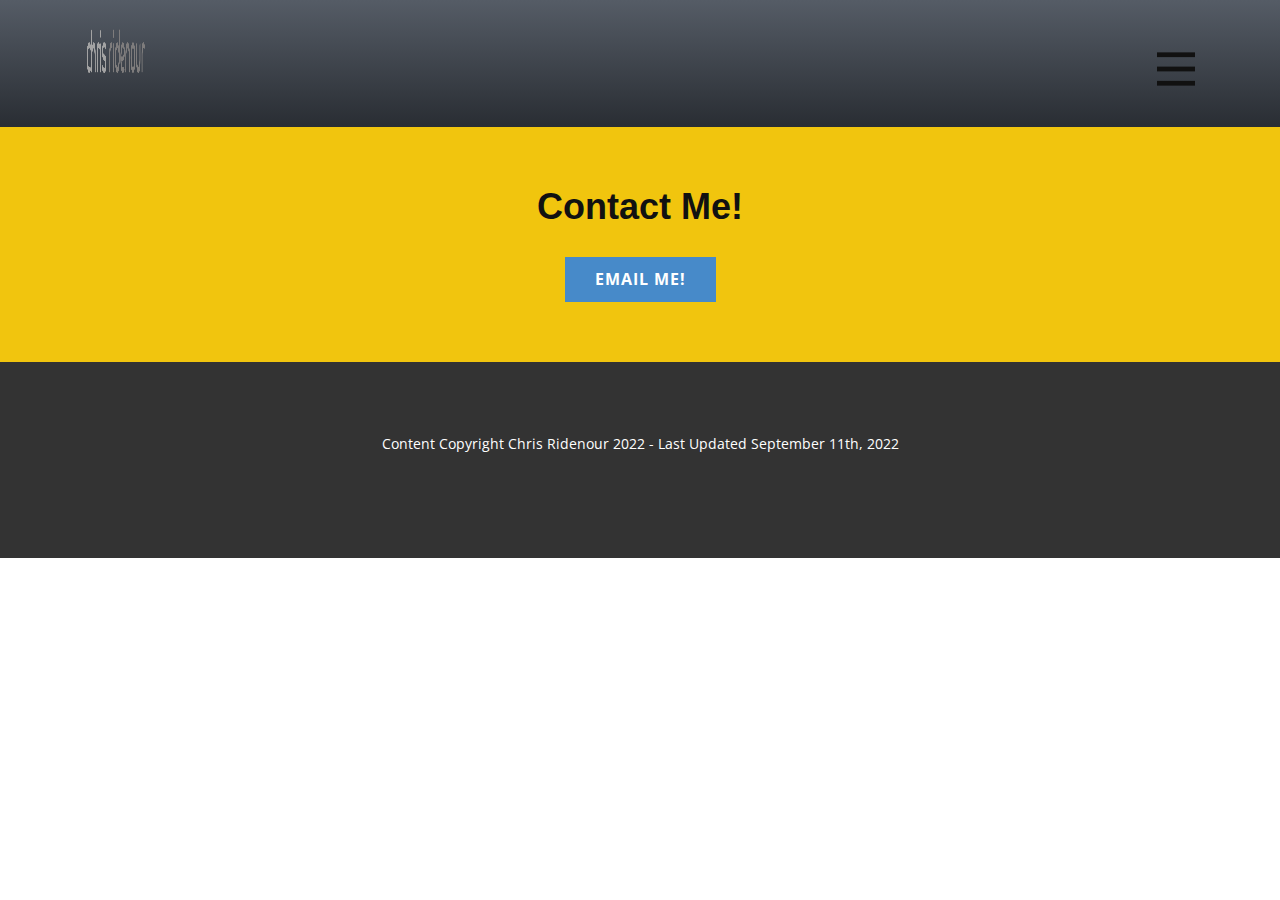
==== commit ad7d28dc: "Refinement" ====
--- a/Contact.html
+++ b/Contact.html
@@ -39,6 +39,7 @@
             <ul class="u-nav u-spacing-2 u-unstyled u-nav-1"><li class="u-nav-item"><a class="u-active-grey-5 u-button-style u-hover-grey-10 u-nav-link u-text-active-grey-90 u-text-grey-90 u-text-hover-grey-90" href="Home.html" style="padding: 10px 20px;">Home</a>
 </li><li class="u-nav-item"><a class="u-active-grey-5 u-button-style u-hover-grey-10 u-nav-link u-text-active-grey-90 u-text-grey-90 u-text-hover-grey-90" href="Contact.html" style="padding: 10px 20px;">Contact</a>
 </li><li class="u-nav-item"><a class="u-active-grey-5 u-button-style u-hover-grey-10 u-nav-link u-text-active-grey-90 u-text-grey-90 u-text-hover-grey-90" href="https://www.linkedin.com/in/chrisjridenour/" style="padding: 10px 20px;">LinkedIn</a>
+</li><li class="u-nav-item"><a class="u-active-grey-5 u-button-style u-hover-grey-10 u-nav-link u-text-active-grey-90 u-text-grey-90 u-text-hover-grey-90" href="https://engineering.purdue.edu/477grp10/" style="padding: 10px 20px;">Purdue Senior Design Project</a>
 </li></ul>
           </div>
           <div class="u-custom-menu u-nav-container-collapse" wfd-invisible="true">
@@ -48,6 +49,7 @@
                 <ul class="u-align-center u-nav u-popupmenu-items u-unstyled u-nav-2"><li class="u-nav-item"><a class="u-button-style u-nav-link" href="Home.html">Home</a>
 </li><li class="u-nav-item"><a class="u-button-style u-nav-link" href="Contact.html">Contact</a>
 </li><li class="u-nav-item"><a class="u-button-style u-nav-link" href="https://www.linkedin.com/in/chrisjridenour/">LinkedIn</a>
+</li><li class="u-nav-item"><a class="u-button-style u-nav-link" href="https://engineering.purdue.edu/477grp10/">Purdue Senior Design Project</a>
 </li></ul>
               </div>
             </div>
@@ -58,46 +60,13 @@
     <section class="u-align-center u-clearfix u-palette-3-base u-section-1" id="sec-551e">
       <div class="u-clearfix u-sheet u-valign-middle u-sheet-1">
         <h2 class="u-text u-text-default u-text-1">Contact Me!</h2>
-        <div class="u-form u-form-1">
-          <form action="#" method="POST" class="u-clearfix u-form-spacing-10 u-form-vertical u-inner-form" style="padding: 10px" source="email" name="form">
-            <div class="u-form-group u-form-name u-label-none">
-              <label for="name-3b9a" class="u-label">Name</label>
-              <input type="text" placeholder="Enter your Name" id="name-3b9a" name="name" class="u-border-1 u-border-grey-30 u-input u-input-rectangle u-white" required="">
-            </div>
-            <div class="u-form-email u-form-group u-label-none">
-              <label for="email-3b9a" class="u-label">Email</label>
-              <input type="email" placeholder="Enter a valid email address" id="email-3b9a" name="email" class="u-border-1 u-border-grey-30 u-input u-input-rectangle u-white" required="">
-            </div>
-            <div class="u-form-group u-form-message u-label-none">
-              <label for="message-3b9a" class="u-label">Message</label>
-              <textarea placeholder="Enter your message" rows="4" cols="50" id="message-3b9a" name="message" class="u-border-1 u-border-grey-30 u-input u-input-rectangle u-white" required=""></textarea>
-            </div>
-            <div class="u-align-left u-form-group u-form-submit">
-              <a href="#" class="u-btn u-btn-submit u-button-style">Submit</a>
-              <input type="submit" value="submit" class="u-form-control-hidden">
-            </div>
-            <div class="u-form-send-message u-form-send-success"> Thank you! Your message has been sent. </div>
-            <div class="u-form-send-error u-form-send-message"> Unable to send your message. Please fix errors then try again. </div>
-            <input type="hidden" value="" name="recaptchaResponse">
-          </form>
-        </div>
+        <a href="mailto:christopher@christopherridenour.com?subject=%5BCR%20WEB%5D" class="u-btn u-button-style u-hover-palette-1-dark-1 u-palette-1-base u-btn-1">Email Me!</a>
       </div>
     </section>
     
     
     <footer class="u-align-center u-clearfix u-footer u-grey-80 u-footer" id="sec-5bb8"><div class="u-clearfix u-sheet u-valign-middle u-sheet-1">
-        <p class="u-small-text u-text u-text-variant u-text-1">Content copyright Chris Ridenour 2022 - Last Updated July 24th, 2022</p>
+        <p class="u-small-text u-text u-text-variant u-text-1">Content Copyright Chris Ridenour 2022 - Last Updated September 11th, 2022</p>
       </div></footer>
     <section class="u-backlink u-clearfix u-grey-80">
-      <a class="u-link" href="https://nicepage.com/website-templates" target="_blank">
-        <span>Website Templates</span>
-      </a>
-      <p class="u-text">
-        <span>created with</span>
-      </p>
-      <a class="u-link" href="" target="_blank">
-        <span>Website Builder Software</span>
-      </a>. 
-    </section>
-  
 </body></html>--- a/Contact.css
+++ b/Contact.css
@@ -1,235 +1,20 @@
  .u-section-1 {
-  background-image: linear-gradient(#555c66, #292d33);
+  background-image: none;
 }
 
 .u-section-1 .u-sheet-1 {
-  min-height: 313px;
+  min-height: 234px;
 }
 
 .u-section-1 .u-text-1 {
-  margin: 36px auto 0;
-}
-
-.u-section-1 .u-text-2 {
-  font-size: 1.25rem;
-  width: 554px;
-  margin: 24px auto 0;
+  font-weight: 700;
+  margin: 60px auto 0;
 }
 
 .u-section-1 .u-btn-1 {
   border-style: none;
   font-weight: 700;
-  font-size: 0.9375rem;
-  background-image: linear-gradient(#2cccc4, #41807c);
-  margin: 0 auto;
-  padding: 8px 33px;
-}
-
-.u-section-1 .u-text-3 {
-  font-size: 1.25rem;
-  width: 212px;
-  margin: 21px auto 0;
-}
-
-.u-section-1 .u-btn-2 {
-  border-style: none;
-  font-weight: 700;
-  font-size: 0.9375rem;
-  background-image: linear-gradient(#2cccc4, #41807c);
-  margin: 0 auto 36px;
-  padding: 8px 33px;
-}
-
-@media (max-width: 1199px) {
-  .u-section-1 .u-text-1 {
-    margin-top: 111px;
-  }
-
-  .u-section-1 .u-text-2 {
-    width: auto;
-    margin-top: 20px;
-    margin-right: 513px;
-  }
-
-  .u-section-1 .u-btn-1 {
-    margin-left: 97px;
-  }
-
-  .u-section-1 .u-text-3 {
-    width: auto;
-    margin-top: -102px;
-  }
-
-  .u-section-1 .u-btn-2 {
-    margin-top: 133px;
-    margin-right: 36px;
-    margin-bottom: 0;
-  }
-}
-
-@media (max-width: 991px) {
-  .u-section-1 .u-text-1 {
-    margin-top: 37px;
-  }
-
-  .u-section-1 .u-text-2 {
-    margin-top: 40px;
-    margin-right: 386px;
-  }
-
-  .u-section-1 .u-btn-1 {
-    margin-left: 50px;
-  }
-
-  .u-section-1 .u-text-3 {
-    margin-top: -88px;
-    margin-right: 36px;
-    margin-left: 400px;
-  }
-
-  .u-section-1 .u-btn-2 {
-    margin-top: 119px;
-    margin-right: auto;
-  }
-}
-
-@media (max-width: 767px) {
-  .u-section-1 .u-text-2 {
-    margin-right: 270px;
-  }
-
-  .u-section-1 .u-btn-1 {
-    margin-top: -61px;
-    margin-left: auto;
-  }
-
-  .u-section-1 .u-text-3 {
-    margin-top: 41px;
-    margin-right: 376px;
-    margin-left: auto;
-  }
-
-  .u-section-1 .u-btn-2 {
-    margin-top: -52px;
-    margin-bottom: 60px;
-  }
-}
-
-@media (max-width: 575px) {
-  .u-section-1 .u-text-2 {
-    margin-top: 11px;
-    margin-left: 27px;
-    margin-right: 27px;
-  }
-
-  .u-section-1 .u-btn-1 {
-    margin-top: 7px;
-  }
-
-  .u-section-1 .u-text-3 {
-    width: 252px;
-    margin-top: 44px;
-    margin-right: auto;
-  }
-
-  .u-section-1 .u-btn-2 {
-    margin-top: 11px;
-    margin-bottom: 9px;
-    padding-left: 25px;
-    padding-right: 25px;
-  }
-} .u-section-2 {
-  background-image: none;
-}
-
-.u-section-2 .u-sheet-1 {
-  min-height: 160px;
-}
-
-.u-section-2 .u-social-icons-1 {
-  height: 71px;
-  min-height: 16px;
-  width: 71px;
-  min-width: 16px;
-  margin: 45px auto 0 139px;
-}
-
-.u-section-2 .u-icon-1 {
-  height: 100%;
-}
-
-.u-section-2 .u-social-icons-2 {
-  height: 71px;
-  min-height: 16px;
-  width: 71px;
-  min-width: 16px;
-  margin: -71px auto 0;
-}
-
-.u-section-2 .u-icon-2 {
-  height: 100%;
-}
-
-.u-section-2 .u-social-icons-3 {
-  height: 71px;
-  min-height: 16px;
-  width: 71px;
-  min-width: 16px;
-  margin: -71px auto 45px 930px;
-}
-
-.u-section-2 .u-icon-3 {
-  height: 100%;
-}
-
-@media (max-width: 1199px) {
-  .u-section-2 .u-social-icons-1 {
-    margin-left: 70px;
-  }
-
-  .u-section-2 .u-icon-1 {
-    color: rgb(59, 89, 152) !important;
-  }
-
-  .u-section-2 .u-social-icons-2 {
-    margin-left: 365px;
-  }
-
-  .u-section-2 .u-social-icons-3 {
-    margin-left: 800px;
-  }
-}
-
-@media (max-width: 991px) {
-  .u-section-2 .u-social-icons-2 {
-    margin-left: 255px;
-  }
-
-  .u-section-2 .u-social-icons-3 {
-    margin-left: 580px;
-  }
-}
-
-@media (max-width: 767px) {
-  .u-section-2 .u-social-icons-2 {
-    margin-left: 165px;
-  }
-
-  .u-section-2 .u-social-icons-3 {
-    margin-left: 400px;
-  }
-}
-
-@media (max-width: 575px) {
-  .u-section-2 .u-social-icons-1 {
-    margin-left: 72px;
-  }
-
-  .u-section-2 .u-social-icons-2 {
-    margin-left: 67px;
-  }
-
-  .u-section-2 .u-social-icons-3 {
-    margin-left: 202px;
-  }
+  text-transform: uppercase;
+  letter-spacing: 1px;
+  margin: 30px auto 60px;
 }